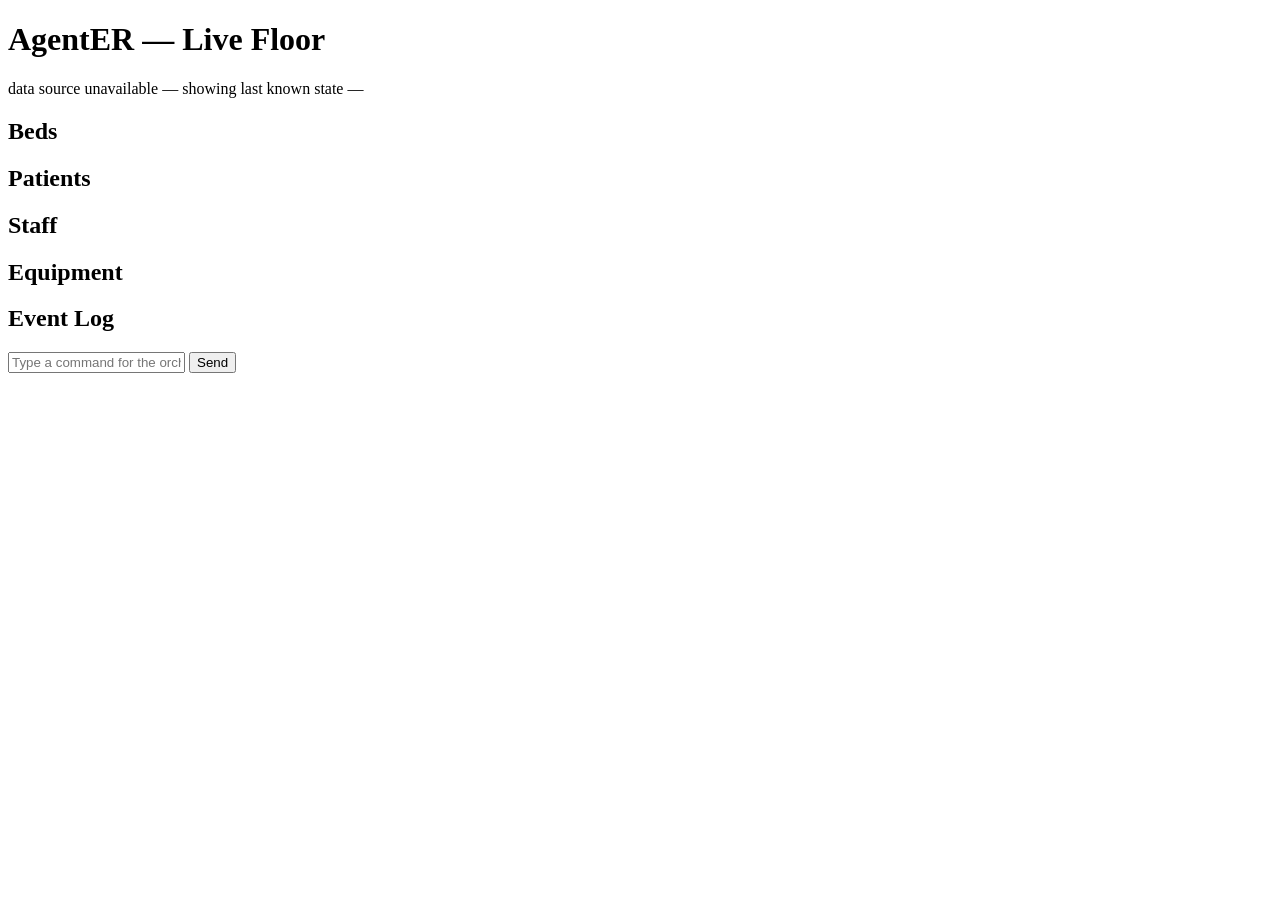
==== dashboard/static/index.html @ ce78a292 "Implement dashboard Phase 1 — read-only UI on fixture FastAPI server + vanilla-JS single page readin" ====
<!DOCTYPE html>
<html lang="en">
<head>
  <meta charset="utf-8" />
  <meta name="viewport" content="width=device-width, initial-scale=1" />
  <title>ER Twin — Live Floor</title>
  <link rel="stylesheet" href="/static/style.css" />
</head>
<body>
  <header>
    <h1>AgentER — Live Floor</h1>
    <div class="meta">
      <span id="banner" class="banner hidden">data source unavailable — showing last known state</span>
      <span id="updated" class="updated">—</span>
    </div>
  </header>

  <!-- KPI strip -->
  <section id="kpis" class="kpis"></section>

  <main>
    <section class="panel">
      <h2>Beds</h2>
      <div id="beds" class="bed-grid"></div>
    </section>

    <section class="panel">
      <h2>Patients</h2>
      <div id="patients" class="cards"></div>
    </section>

    <section class="panel">
      <h2>Staff</h2>
      <div id="staff" class="cards"></div>
    </section>

    <section class="panel">
      <h2>Equipment</h2>
      <div id="equipment" class="cards"></div>
    </section>

    <section class="panel wide">
      <h2>Event Log</h2>
      <ul id="events" class="events"></ul>
    </section>
  </main>

  <!-- Command bar slot (hidden in read-only baseline; revealed when input is enabled) -->
  <footer id="command-bar" class="hidden">
    <input id="command-input" type="text" placeholder="Type a command for the orchestrator…" />
    <button id="command-send">Send</button>
  </footer>

  <script src="/static/app.js"></script>
</body>
</html>
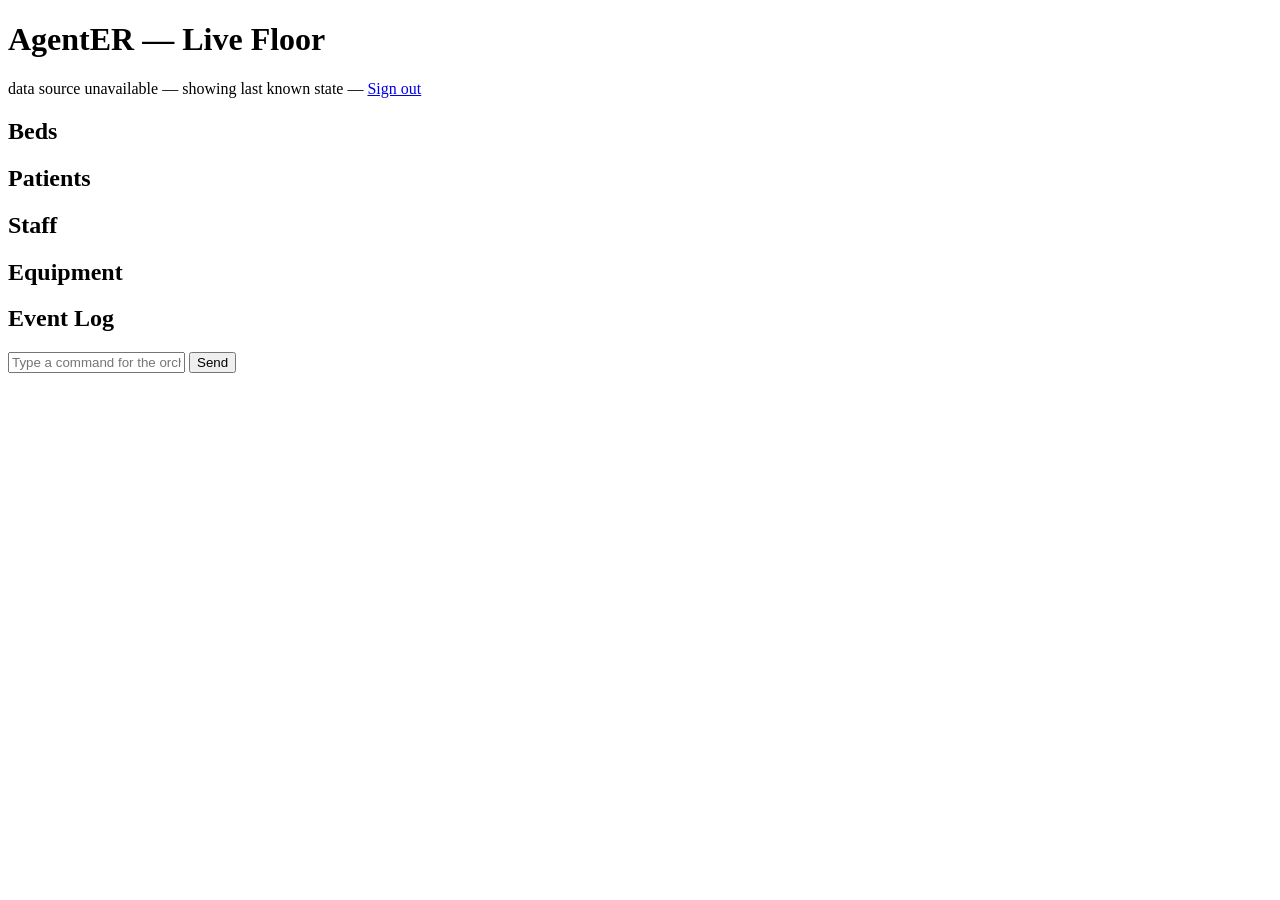
==== commit f4c94a09: "Add session-login gate to the dashboard Session-cookie auth (Starlette SessionMiddleware) over hardc" ====
--- a/dashboard/static/index.html
+++ b/dashboard/static/index.html
@@ -12,6 +12,7 @@
     <div class="meta">
       <span id="banner" class="banner hidden">data source unavailable — showing last known state</span>
       <span id="updated" class="updated">—</span>
+      <a class="logout" href="/logout">Sign out</a>
     </div>
   </header>
 
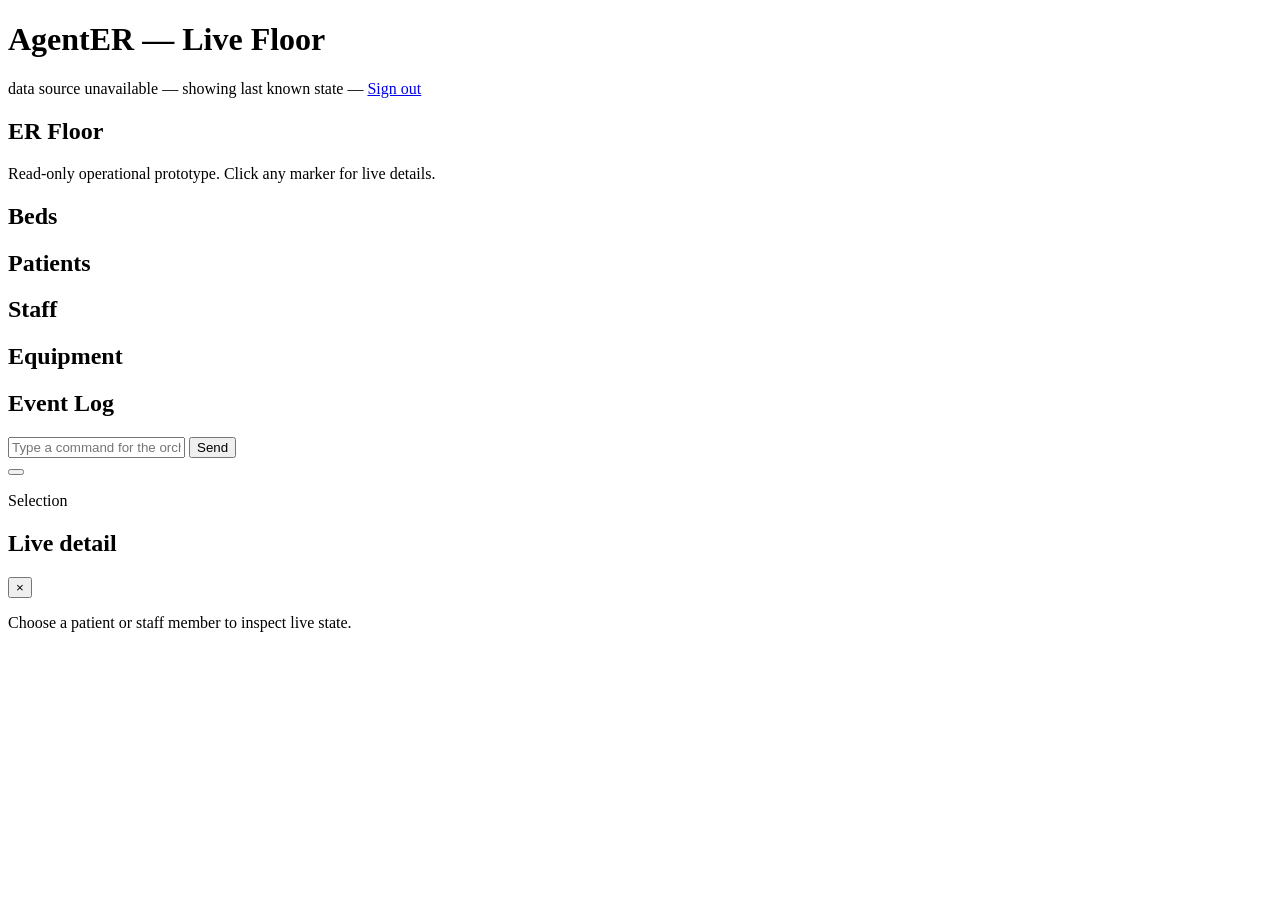
==== commit 1bf0ae4a: "Add dashboard updates and documentation" ====
--- a/dashboard/static/index.html
+++ b/dashboard/static/index.html
@@ -11,6 +11,7 @@
     <h1>AgentER — Live Floor</h1>
     <div class="meta">
       <span id="banner" class="banner hidden">data source unavailable — showing last known state</span>
+      <span id="live-dot" class="live-dot" title="live"></span>
       <span id="updated" class="updated">—</span>
       <a class="logout" href="/logout">Sign out</a>
     </div>
@@ -20,6 +21,14 @@
   <section id="kpis" class="kpis"></section>
 
   <main>
+    <section class="panel wide floor-panel">
+      <div class="panel-topline">
+        <h2>ER Floor</h2>
+        <p class="panel-note">Read-only operational prototype. Click any marker for live details.</p>
+      </div>
+      <div id="floor-map" class="floor-map"></div>
+    </section>
+
     <section class="panel">
       <h2>Beds</h2>
       <div id="beds" class="bed-grid"></div>
@@ -44,6 +53,7 @@
       <h2>Event Log</h2>
       <ul id="events" class="events"></ul>
     </section>
+
   </main>
 
   <!-- Command bar slot (hidden in read-only baseline; revealed when input is enabled) -->
@@ -52,6 +62,23 @@
     <button id="command-send">Send</button>
   </footer>
 
+  <div id="detail-shell" class="detail-shell hidden" aria-hidden="true">
+    <button id="detail-backdrop" class="detail-backdrop" type="button" aria-label="Close details"></button>
+    <aside id="detail-panel" class="panel detail-panel">
+      <div class="detail-head">
+        <div>
+          <p id="detail-kicker" class="detail-kicker">Selection</p>
+          <h2 id="detail-title" class="detail-title">Live detail</h2>
+        </div>
+        <button id="detail-close" class="detail-close" type="button" aria-label="Close details">×</button>
+      </div>
+      <p id="detail-sub" class="detail-sub">Choose a patient or staff member to inspect live state.</p>
+      <div id="detail-body" class="detail-body"></div>
+    </aside>
+  </div>
+
+  <div id="toasts" class="toasts"></div>
+
   <script src="/static/app.js"></script>
 </body>
 </html>
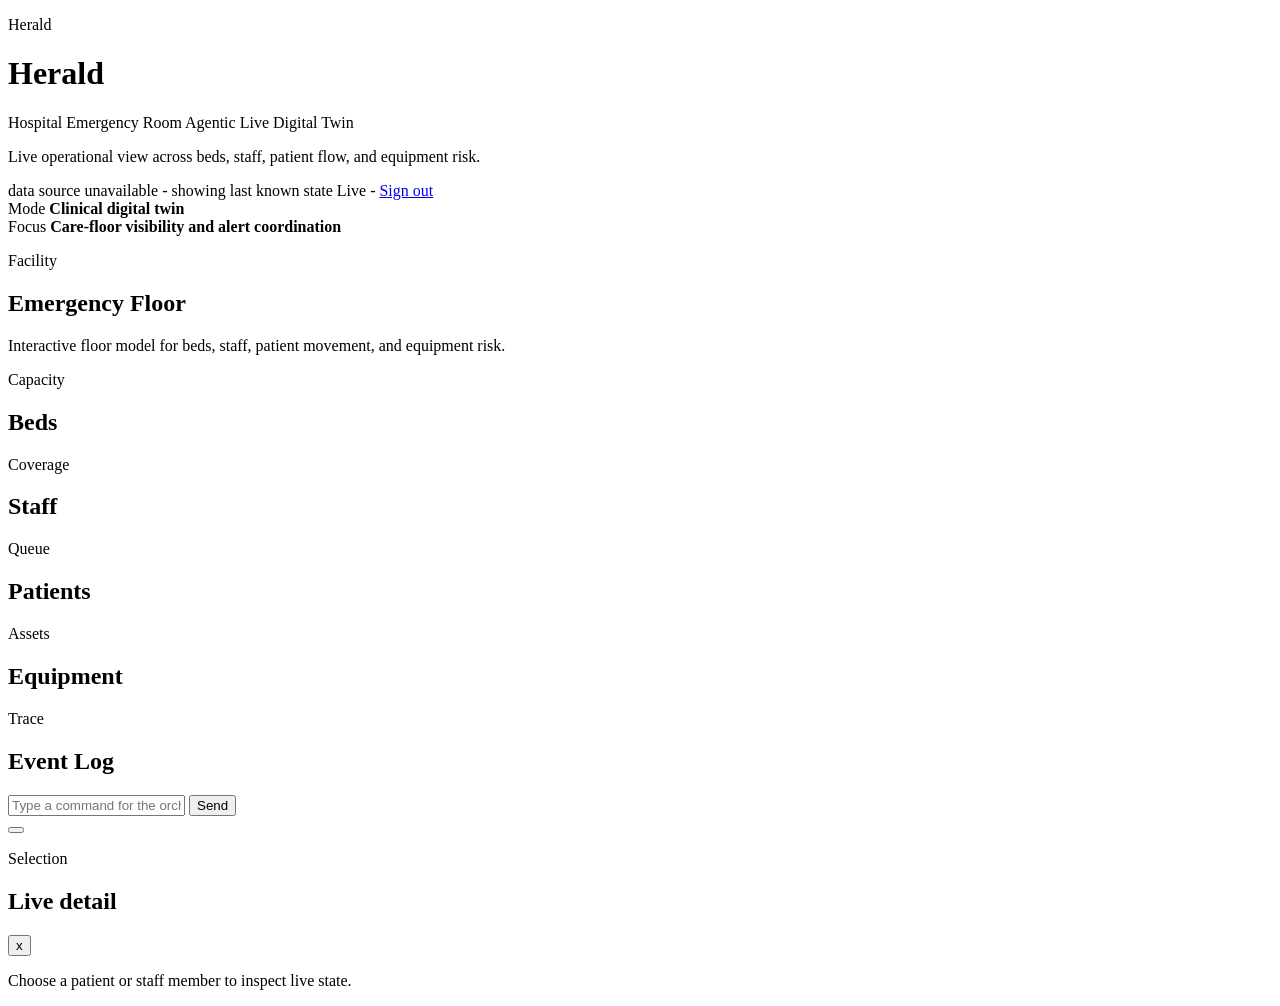
==== commit e87fc01e: "Refine dashboard 3D hospital shell" ====
--- a/dashboard/static/index.html
+++ b/dashboard/static/index.html
@@ -3,64 +3,98 @@
 <head>
   <meta charset="utf-8" />
   <meta name="viewport" content="width=device-width, initial-scale=1" />
-  <title>ER Twin — Live Floor</title>
+  <title>Herald - Live Floor</title>
   <link rel="stylesheet" href="/static/style.css" />
 </head>
-<body>
-  <header>
-    <h1>AgentER — Live Floor</h1>
-    <div class="meta">
-      <span id="banner" class="banner hidden">data source unavailable — showing last known state</span>
-      <span id="live-dot" class="live-dot" title="live"></span>
-      <span id="updated" class="updated">—</span>
-      <a class="logout" href="/logout">Sign out</a>
-    </div>
-  </header>
+<body class="dashboard-body">
+  <div class="dashboard-shell">
+    <header class="topbar">
+      <div class="brand-block">
+        <p class="eyebrow">Herald</p>
+        <h1>Herald</h1>
+        <p class="hero-subline">Hospital Emergency Room Agentic Live Digital Twin</p>
+        <p class="hero-copy">Live operational view across beds, staff, patient flow, and equipment risk.</p>
+      </div>
+      <div class="meta">
+        <span id="banner" class="banner hidden">data source unavailable - showing last known state</span>
+        <span class="meta-cluster">
+          <span id="live-dot" class="live-dot" title="live"></span>
+          <span class="meta-label">Live</span>
+        </span>
+        <span id="updated" class="updated">-</span>
+        <a class="logout" href="/logout">Sign out</a>
+      </div>
+    </header>
 
-  <!-- KPI strip -->
-  <section id="kpis" class="kpis"></section>
-
-  <main>
-    <section class="panel wide floor-panel">
-      <div class="panel-topline">
-        <h2>ER Floor</h2>
-        <p class="panel-note">Read-only operational prototype. Click any marker for live details.</p>
+    <section class="hero-band">
+      <div class="hero-stat">
+        <span class="hero-stat-label">Mode</span>
+        <strong>Clinical digital twin</strong>
       </div>
-      <div id="floor-map" class="floor-map"></div>
+      <div class="hero-stat">
+        <span class="hero-stat-label">Focus</span>
+        <strong>Care-floor visibility and alert coordination</strong>
+      </div>
     </section>
 
-    <section class="panel">
-      <h2>Beds</h2>
-      <div id="beds" class="bed-grid"></div>
-    </section>
+    <section id="kpis" class="kpis"></section>
 
-    <section class="panel">
-      <h2>Patients</h2>
-      <div id="patients" class="cards"></div>
-    </section>
+    <main class="dashboard-grid">
+      <section class="panel wide floor-panel">
+        <div class="panel-topline">
+          <div>
+            <p class="section-kicker">Facility</p>
+            <h2>Emergency Floor</h2>
+          </div>
+          <p class="panel-note">Interactive floor model for beds, staff, patient movement, and equipment risk.</p>
+        </div>
+        <div id="floor-map" class="floor-map"></div>
+      </section>
 
-    <section class="panel">
-      <h2>Staff</h2>
-      <div id="staff" class="cards"></div>
-    </section>
+      <div class="dashboard-column">
+        <section class="panel">
+          <p class="section-kicker">Capacity</p>
+          <h2>Beds</h2>
+          <div id="beds" class="bed-grid"></div>
+        </section>
 
-    <section class="panel">
-      <h2>Equipment</h2>
-      <div id="equipment" class="cards"></div>
-    </section>
+        <section class="panel">
+          <p class="section-kicker">Coverage</p>
+          <h2>Staff</h2>
+          <div id="staff" class="cards"></div>
+        </section>
+      </div>
 
-    <section class="panel wide">
-      <h2>Event Log</h2>
-      <ul id="events" class="events"></ul>
-    </section>
+      <div class="dashboard-column">
+        <section class="panel">
+          <p class="section-kicker">Queue</p>
+          <h2>Patients</h2>
+          <div id="patients" class="cards"></div>
+        </section>
 
-  </main>
+        <section class="panel">
+          <p class="section-kicker">Assets</p>
+          <h2>Equipment</h2>
+          <div id="equipment" class="cards"></div>
+        </section>
+      </div>
 
-  <!-- Command bar slot (hidden in read-only baseline; revealed when input is enabled) -->
-  <footer id="command-bar" class="hidden">
-    <input id="command-input" type="text" placeholder="Type a command for the orchestrator…" />
-    <button id="command-send">Send</button>
-  </footer>
+      <section class="panel wide">
+        <div class="panel-topline">
+          <div>
+            <p class="section-kicker">Trace</p>
+            <h2>Event Log</h2>
+          </div>
+        </div>
+        <ul id="events" class="events"></ul>
+      </section>
+    </main>
+
+    <footer id="command-bar" class="command-bar hidden">
+      <input id="command-input" type="text" placeholder="Type a command for the orchestrator..." />
+      <button id="command-send">Send</button>
+    </footer>
+  </div>
 
   <div id="detail-shell" class="detail-shell hidden" aria-hidden="true">
     <button id="detail-backdrop" class="detail-backdrop" type="button" aria-label="Close details"></button>
@@ -70,7 +104,7 @@
           <p id="detail-kicker" class="detail-kicker">Selection</p>
           <h2 id="detail-title" class="detail-title">Live detail</h2>
         </div>
-        <button id="detail-close" class="detail-close" type="button" aria-label="Close details">×</button>
+        <button id="detail-close" class="detail-close" type="button" aria-label="Close details">x</button>
       </div>
       <p id="detail-sub" class="detail-sub">Choose a patient or staff member to inspect live state.</p>
       <div id="detail-body" class="detail-body"></div>
@@ -79,6 +113,8 @@
 
   <div id="toasts" class="toasts"></div>
 
+  <script src="/static/vendor/three.min.js"></script>
+  <script src="/static/floor.js"></script>
   <script src="/static/app.js"></script>
 </body>
 </html>
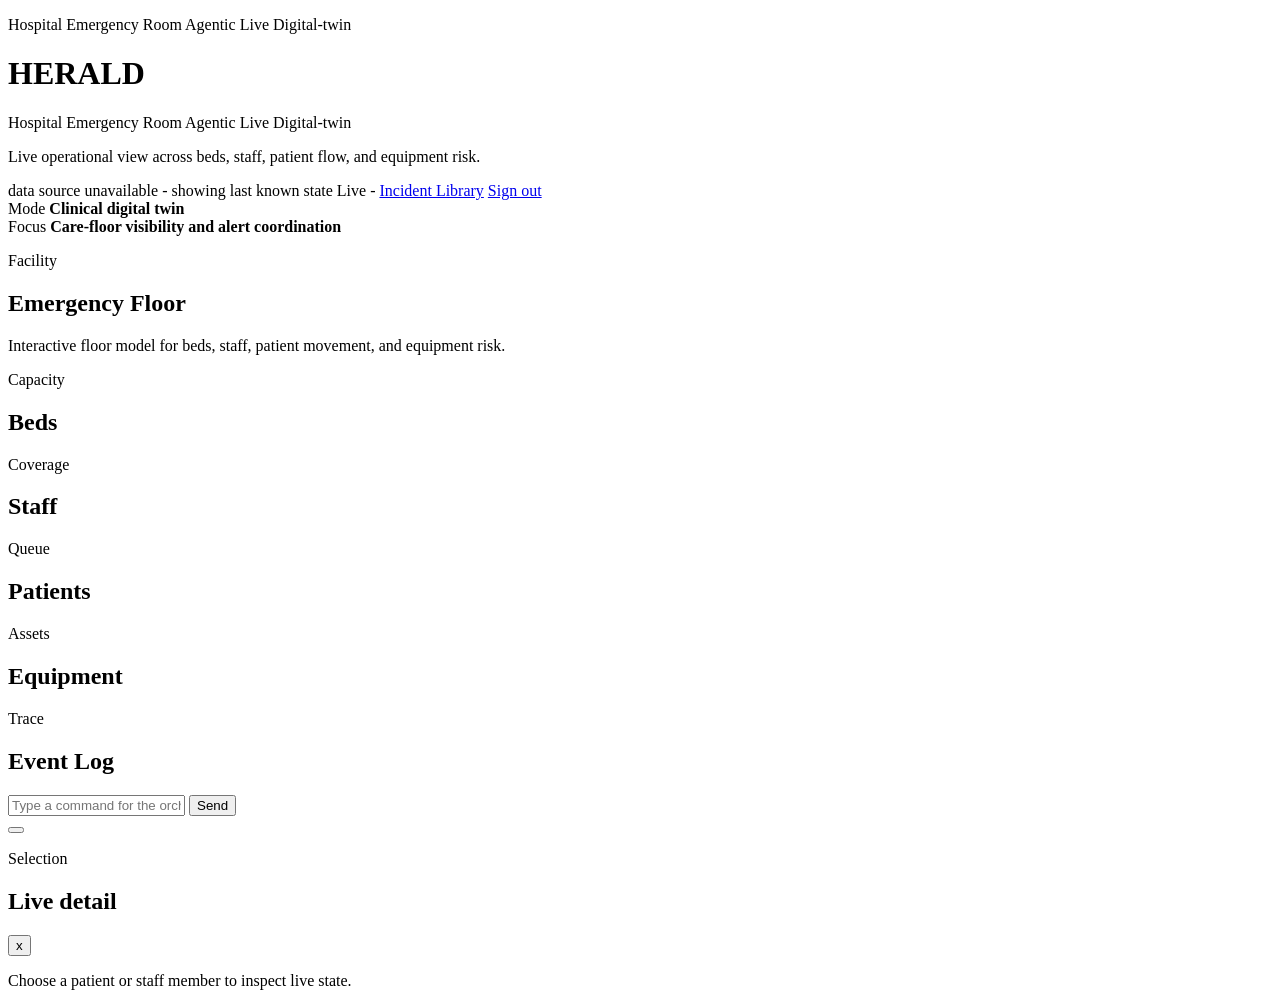
==== commit c4c41a7f: "Dashboard media library + replay polish, Pika keyframes job wiring - library.js / replay.js / style." ====
--- a/dashboard/static/index.html
+++ b/dashboard/static/index.html
@@ -10,9 +10,9 @@
   <div class="dashboard-shell">
     <header class="topbar">
       <div class="brand-block">
-        <p class="eyebrow">Herald</p>
-        <h1>Herald</h1>
-        <p class="hero-subline">Hospital Emergency Room Agentic Live Digital Twin</p>
+        <p class="eyebrow">Hospital Emergency Room Agentic Live Digital-twin</p>
+        <h1>HERALD</h1>
+        <p class="hero-subline">Hospital Emergency Room Agentic Live Digital-twin</p>
         <p class="hero-copy">Live operational view across beds, staff, patient flow, and equipment risk.</p>
       </div>
       <div class="meta">
@@ -22,6 +22,7 @@
           <span class="meta-label">Live</span>
         </span>
         <span id="updated" class="updated">-</span>
+        <a class="logout" href="/library">Incident Library</a>
         <a class="logout" href="/logout">Sign out</a>
       </div>
     </header>
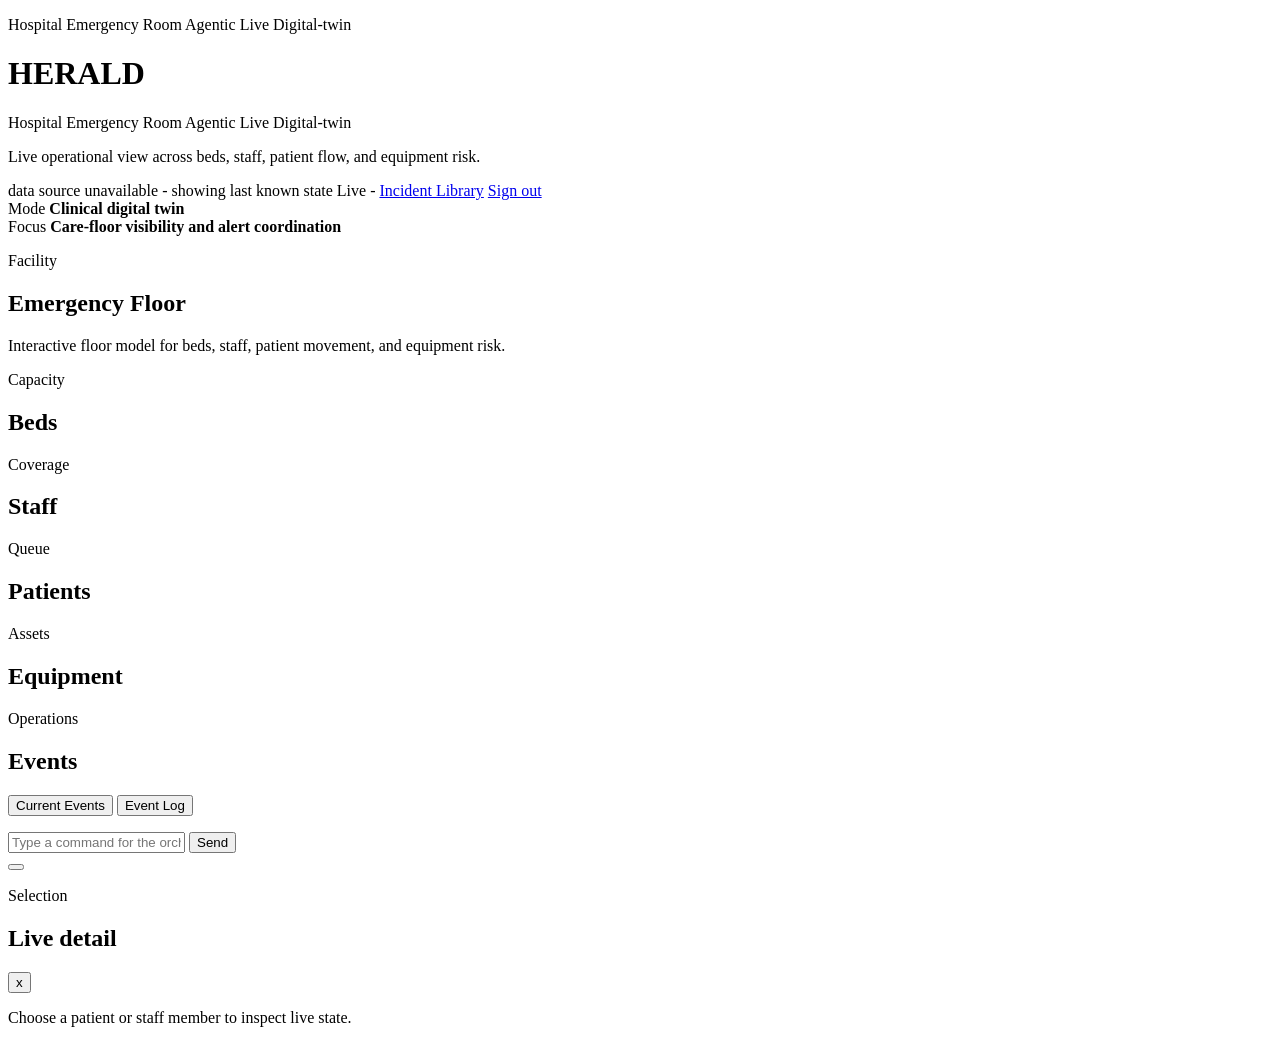
==== commit 33f5a0a1: "Merge remote-tracking branch 'origin/main' # Conflicts: #	dashboard/server.py" ====
--- a/dashboard/static/index.html
+++ b/dashboard/static/index.html
@@ -80,14 +80,19 @@
         </section>
       </div>
 
-      <section class="panel wide">
+      <section class="panel wide events-panel">
         <div class="panel-topline">
           <div>
-            <p class="section-kicker">Trace</p>
-            <h2>Event Log</h2>
+            <p class="section-kicker">Operations</p>
+            <h2>Events</h2>
+          </div>
+          <div class="event-tabs" role="tablist">
+            <button id="tab-current" class="event-tab active" type="button" role="tab" aria-selected="true">Current Events</button>
+            <button id="tab-log" class="event-tab" type="button" role="tab" aria-selected="false">Event Log</button>
           </div>
         </div>
-        <ul id="events" class="events"></ul>
+        <ul id="active-events" class="events active-events-list"></ul>
+        <ul id="events" class="events event-log-list hidden"></ul>
       </section>
     </main>
 
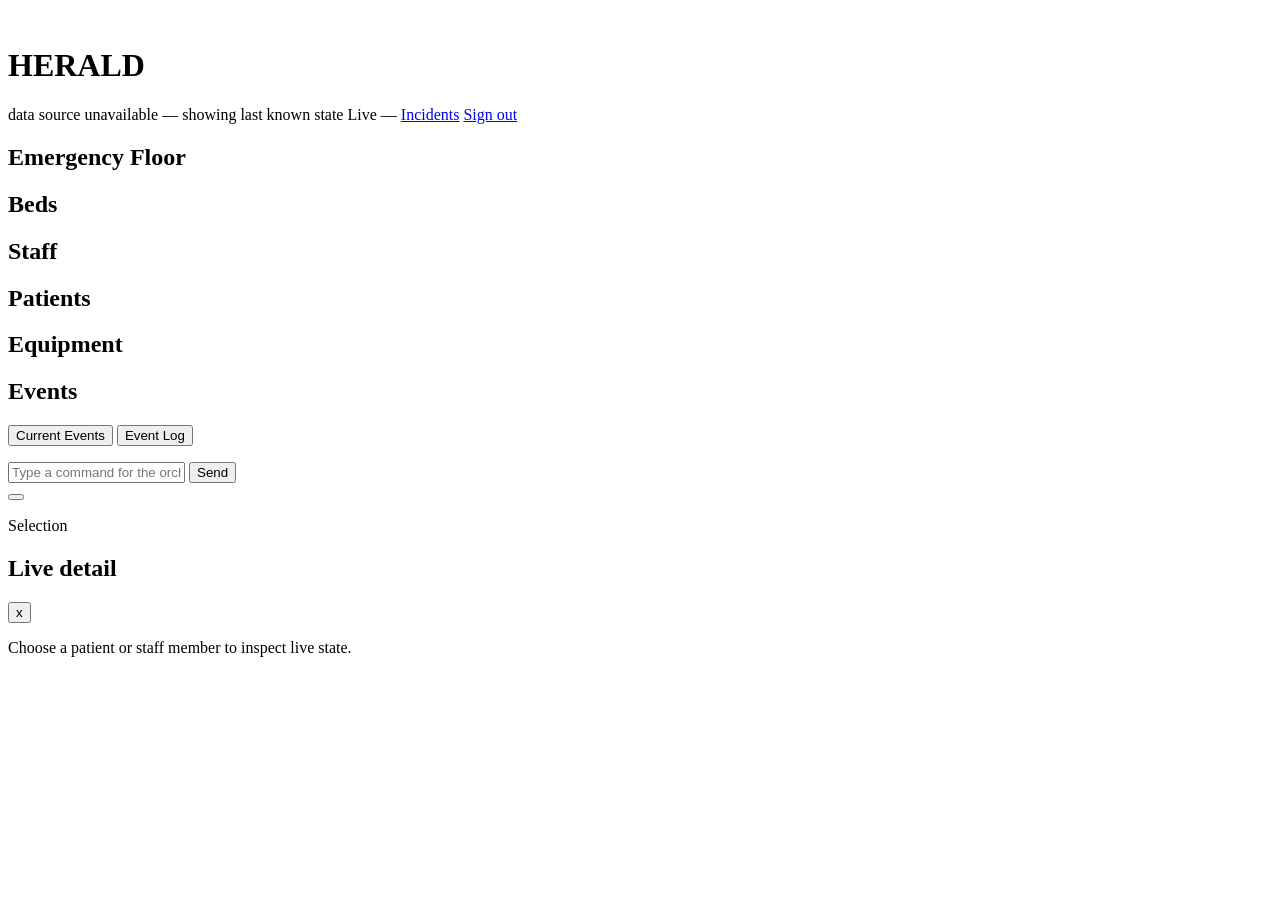
==== commit 801f9cd8: "UI dashboard changes" ====
--- a/dashboard/static/index.html
+++ b/dashboard/static/index.html
@@ -4,63 +4,46 @@
   <meta charset="utf-8" />
   <meta name="viewport" content="width=device-width, initial-scale=1" />
   <title>Herald - Live Floor</title>
-  <link rel="stylesheet" href="/static/style.css" />
+  <link rel="stylesheet" href="/static/style.css?v=dashboard-sleek1" />
 </head>
 <body class="dashboard-body">
   <div class="dashboard-shell">
     <header class="topbar">
       <div class="brand-block">
-        <p class="eyebrow">Hospital Emergency Room Agentic Live Digital-twin</p>
-        <h1>HERALD</h1>
-        <p class="hero-subline">Hospital Emergency Room Agentic Live Digital-twin</p>
-        <p class="hero-copy">Live operational view across beds, staff, patient flow, and equipment risk.</p>
+        <div class="brand-head">
+          <img class="brand-logo" src="/static/birdLogo.png?v=dashboard-sleek1" alt="" aria-hidden="true" />
+          <h1 class="brand-name">HERALD</h1>
+        </div>
       </div>
       <div class="meta">
-        <span id="banner" class="banner hidden">data source unavailable - showing last known state</span>
+        <span id="banner" class="banner hidden">data source unavailable — showing last known state</span>
         <span class="meta-cluster">
           <span id="live-dot" class="live-dot" title="live"></span>
           <span class="meta-label">Live</span>
         </span>
-        <span id="updated" class="updated">-</span>
-        <a class="logout" href="/library">Incident Library</a>
+        <span id="updated" class="updated">—</span>
+        <a class="logout" href="/library">Incidents</a>
         <a class="logout" href="/logout">Sign out</a>
       </div>
     </header>
-
-    <section class="hero-band">
-      <div class="hero-stat">
-        <span class="hero-stat-label">Mode</span>
-        <strong>Clinical digital twin</strong>
-      </div>
-      <div class="hero-stat">
-        <span class="hero-stat-label">Focus</span>
-        <strong>Care-floor visibility and alert coordination</strong>
-      </div>
-    </section>
 
     <section id="kpis" class="kpis"></section>
 
     <main class="dashboard-grid">
       <section class="panel wide floor-panel">
-        <div class="panel-topline">
-          <div>
-            <p class="section-kicker">Facility</p>
-            <h2>Emergency Floor</h2>
-          </div>
-          <p class="panel-note">Interactive floor model for beds, staff, patient movement, and equipment risk.</p>
+        <div class="panel-topline panel-topline--tight">
+          <h2>Emergency Floor</h2>
         </div>
         <div id="floor-map" class="floor-map"></div>
       </section>
 
       <div class="dashboard-column">
         <section class="panel">
-          <p class="section-kicker">Capacity</p>
           <h2>Beds</h2>
           <div id="beds" class="bed-grid"></div>
         </section>
 
         <section class="panel">
-          <p class="section-kicker">Coverage</p>
           <h2>Staff</h2>
           <div id="staff" class="cards"></div>
         </section>
@@ -68,24 +51,19 @@
 
       <div class="dashboard-column">
         <section class="panel">
-          <p class="section-kicker">Queue</p>
           <h2>Patients</h2>
           <div id="patients" class="cards"></div>
         </section>
 
         <section class="panel">
-          <p class="section-kicker">Assets</p>
           <h2>Equipment</h2>
           <div id="equipment" class="cards"></div>
         </section>
       </div>
 
       <section class="panel wide events-panel">
-        <div class="panel-topline">
-          <div>
-            <p class="section-kicker">Operations</p>
-            <h2>Events</h2>
-          </div>
+        <div class="panel-topline panel-topline--tight">
+          <h2>Events</h2>
           <div class="event-tabs" role="tablist">
             <button id="tab-current" class="event-tab active" type="button" role="tab" aria-selected="true">Current Events</button>
             <button id="tab-log" class="event-tab" type="button" role="tab" aria-selected="false">Event Log</button>
@@ -120,7 +98,7 @@
   <div id="toasts" class="toasts"></div>
 
   <script src="/static/vendor/three.min.js"></script>
-  <script src="/static/floor.js"></script>
-  <script src="/static/app.js"></script>
+  <script src="/static/floor.js?v=dashboard-sleek1"></script>
+  <script src="/static/app.js?v=dashboard-sleek1"></script>
 </body>
 </html>
